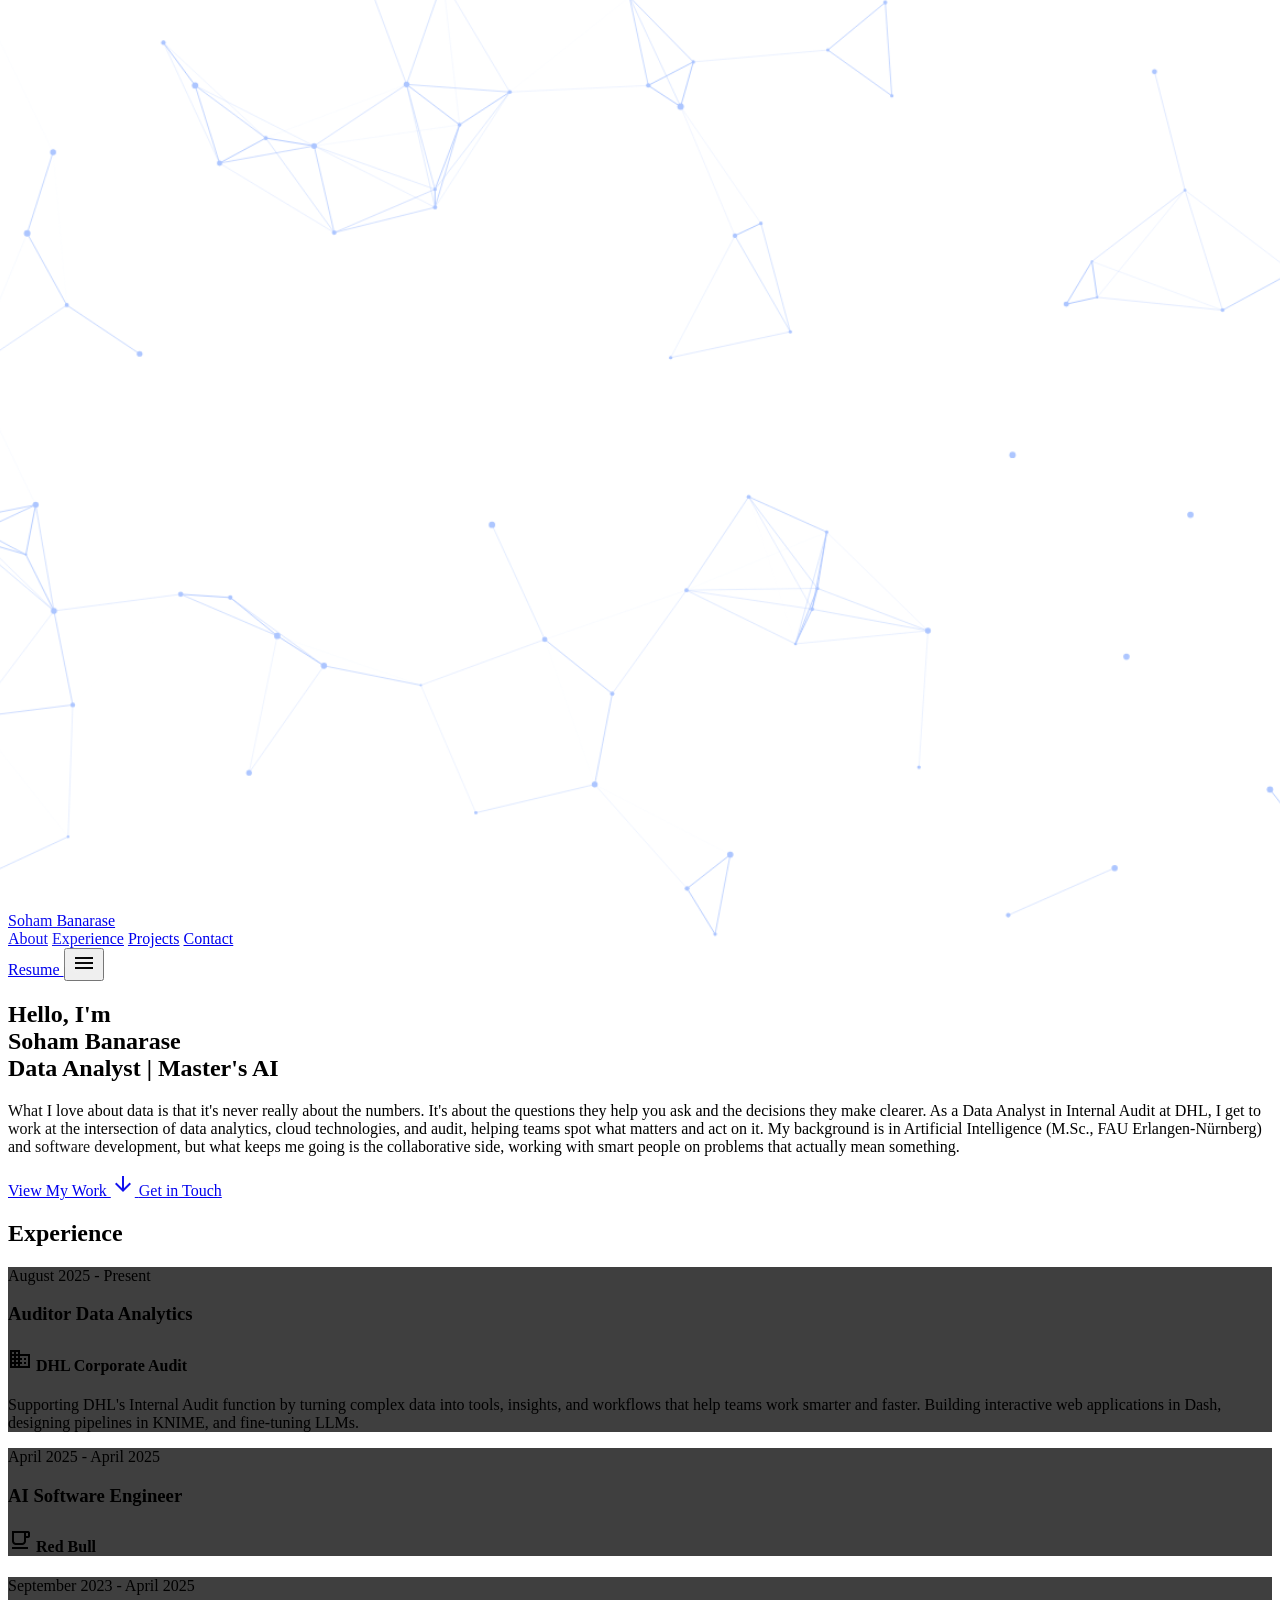
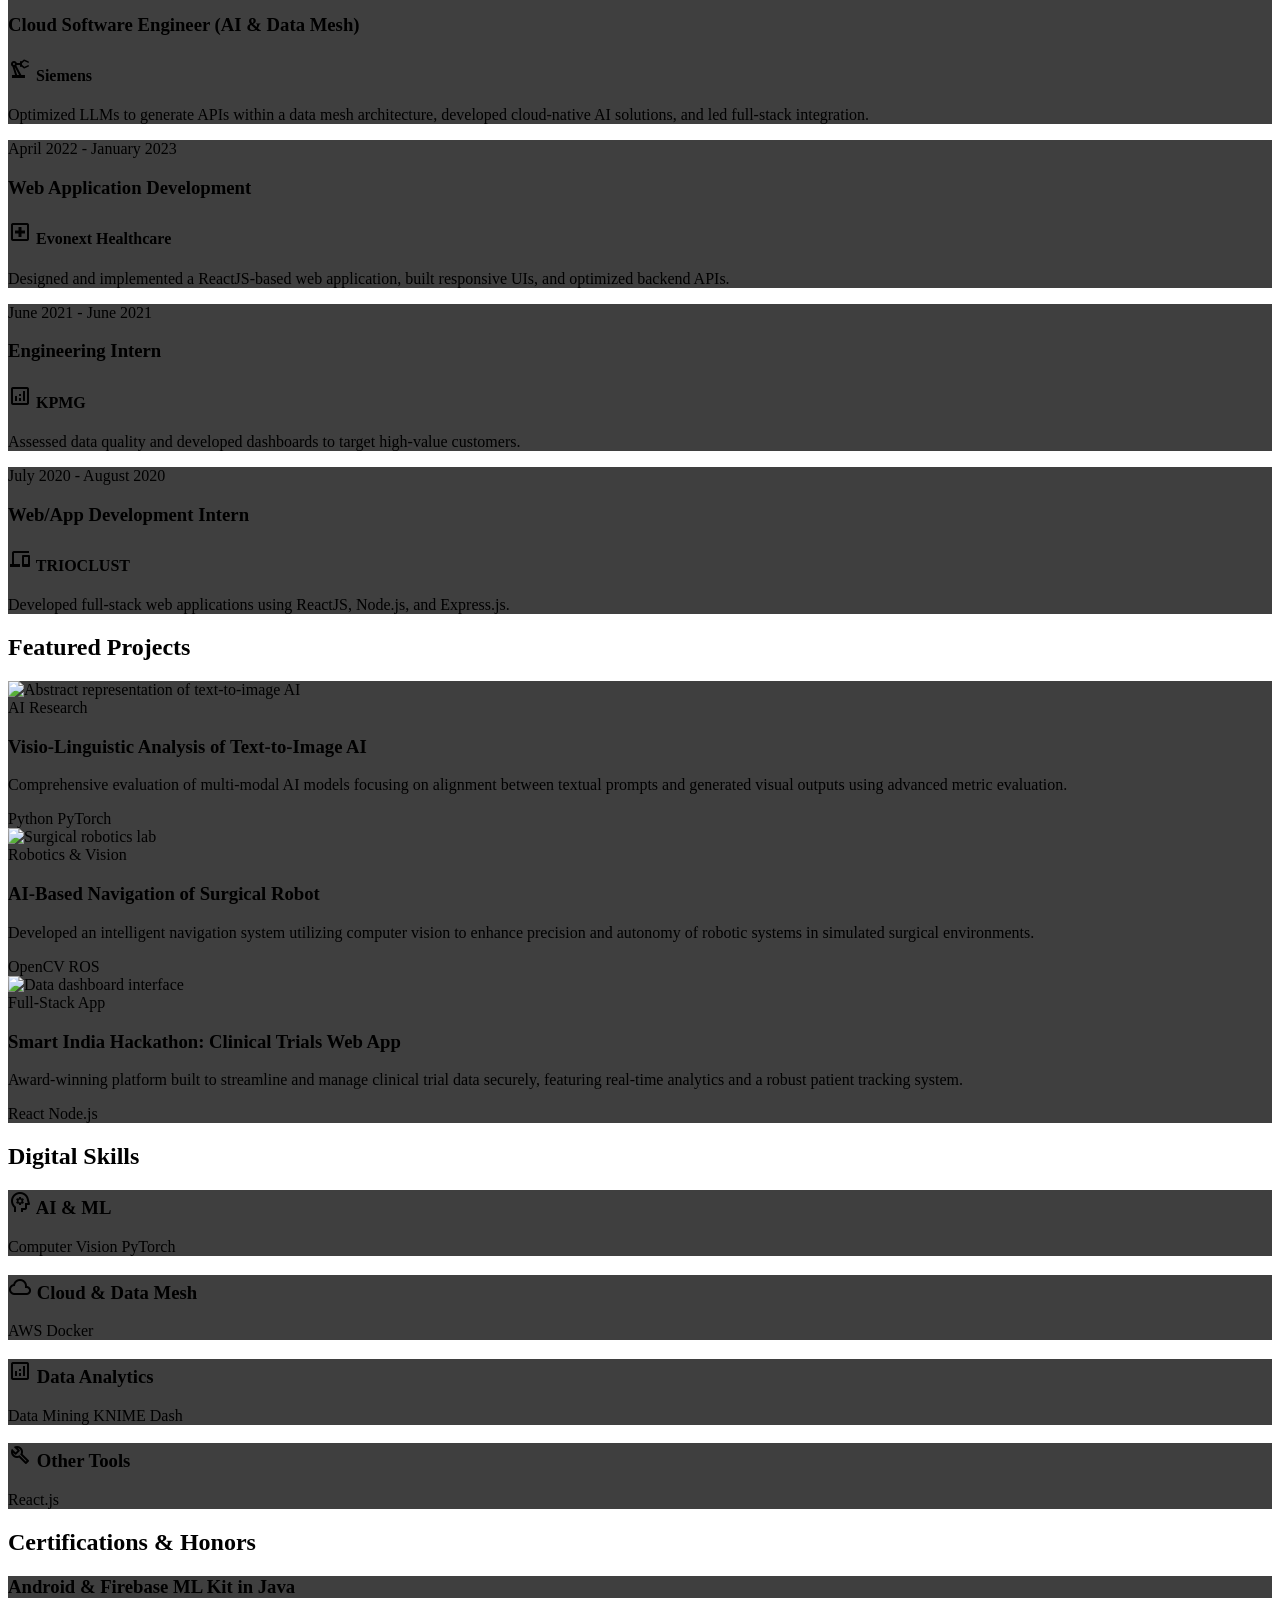
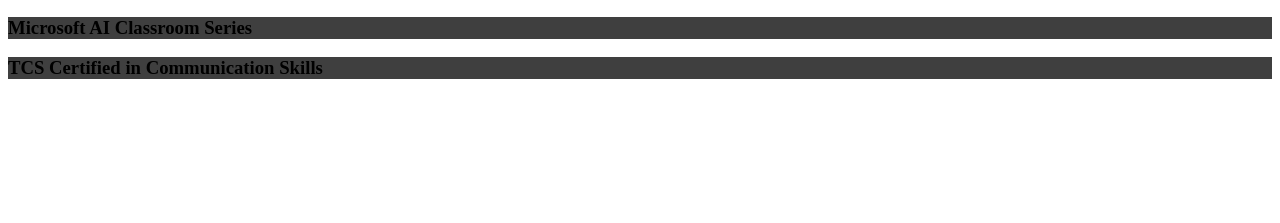
==== code.html @ 24ec2e50 "Add files via upload" ====
<!DOCTYPE html>

<html class="dark scroll-smooth" lang="en"><head>
<meta charset="utf-8"/>
<meta content="width=device-width, initial-scale=1.0" name="viewport"/>
<title>Soham Banarase | Data Analyst</title>
<script src="https://cdn.tailwindcss.com?plugins=forms,container-queries"></script>
<link href="https://fonts.googleapis.com/css2?family=Inter:wght@400;500;600;700&amp;display=swap" rel="stylesheet"/>
<link href="https://fonts.googleapis.com/css2?family=Material+Symbols+Outlined:wght,FILL@100..700,0..1&amp;display=swap" rel="stylesheet"/>
<script id="tailwind-config">
  tailwind.config = {
    darkMode: "class",
    theme: {
      extend: {
        "colors": {
                "secondary-container": "#46464b",
                "on-tertiary-container": "#282a2a",
                "surface-border": "#ffffff1a",
                "primary": "#adc6ff",
                "on-primary-container": "#00285c",
                "surface-container-highest": "#353534",
                "on-surface-variant": "#c1c6d7",
                "on-tertiary": "#2f3131",
                "surface-container-high": "#2a2a2a",
                "on-surface": "#e5e2e1",
                "primary-fixed-dim": "#adc6ff",
                "tertiary-fixed": "#e2e2e2",
                "on-tertiary-fixed": "#1a1c1c",
                "on-primary-fixed-variant": "#004493",
                "surface-container-lowest": "#0e0e0e",
                "error": "#ffb4ab",
                "background": "#131313",
                "on-error-container": "#ffdad6",
                "surface-dim": "#131313",
                "tertiary-fixed-dim": "#c6c6c7",
                "surface-bright": "#3a3939",
                "surface-container": "#201f1f",
                "secondary": "#c6c6cb",
                "secondary-fixed-dim": "#c6c6cb",
                "on-tertiary-fixed-variant": "#454747",
                "on-secondary-fixed-variant": "#46464b",
                "on-primary-fixed": "#001a41",
                "on-primary": "#002e69",
                "surface-tint": "#adc6ff",
                "on-background": "#e5e2e1",
                "primary-fixed": "#d8e2ff",
                "on-secondary": "#2f3034",
                "outline-variant": "#414755",
                "on-error": "#690005",
                "inverse-on-surface": "#313030",
                "surface-container-low": "#1c1b1b",
                "inverse-surface": "#e5e2e1",
                "outline": "#8b90a0",
                "tertiary-container": "#909191",
                "error-container": "#93000a",
                "secondary-fixed": "#e3e2e7",
                "on-secondary-container": "#b5b4ba",
                "surface-variant": "#353534",
                "primary-container": "#4b8eff",
                "background-pure": "#000000",
                "tertiary": "#c6c6c7",
                "inverse-primary": "#005bc1",
                "surface": "#131313",
                "electric-glow": "rgba(0, 122, 255, 0.15)",
                "on-secondary-fixed": "#1a1b1f"
        },
        "borderRadius": {
                "DEFAULT": "0.25rem",
                "lg": "0.5rem",
                "xl": "0.75rem",
                "full": "9999px"
        },
        "spacing": {
                "section-padding": "120px",
                "unit": "8px",
                "gutter": "24px",
                "margin-mobile": "20px",
                "container-max": "1200px"
        },
        "fontFamily": {
                "label-sm": [
                        "Inter"
                ],
                "headline-lg-mobile": [
                        "Inter"
                ],
                "headline-lg": [
                        "Inter"
                ],
                "label-md": [
                        "Inter"
                ],
                "headline-xl": [
                        "Inter"
                ],
                "headline-md": [
                        "Inter"
                ],
                "body-md": [
                        "Inter"
                ],
                "body-lg": [
                        "Inter"
                ]
        },
        "fontSize": {
                "label-sm": [
                        "12px",
                        {
                                "lineHeight": "1.2",
                                "fontWeight": "600"
                        }
                ],
                "headline-lg-mobile": [
                        "28px",
                        {
                                "lineHeight": "1.2",
                                "fontWeight": "600"
                        }
                ],
                "headline-lg": [
                        "32px",
                        {
                                "lineHeight": "1.2",
                                "letterSpacing": "-0.01em",
                                "fontWeight": "600"
                        }
                ],
                "label-md": [
                        "14px",
                        {
                                "lineHeight": "1.2",
                                "letterSpacing": "0.05em",
                                "fontWeight": "500"
                        }
                ],
                "headline-xl": [
                        "48px",
                        {
                                "lineHeight": "1.1",
                                "letterSpacing": "-0.02em",
                                "fontWeight": "700"
                        }
                ],
                "headline-md": [
                        "24px",
                        {
                                "lineHeight": "1.3",
                                "fontWeight": "600"
                        }
                ],
                "body-md": [
                        "16px",
                        {
                                "lineHeight": "1.6",
                                "fontWeight": "400"
                        }
                ],
                "body-lg": [
                        "18px",
                        {
                                "lineHeight": "1.6",
                                "fontWeight": "400"
                        }
                ]
        }
},
    },
  }
</script>
<style>
        body {
            background-color: theme('colors.background');
            color: theme('colors.on-surface');
            -webkit-font-smoothing: antialiased;
        }
        
        .glass-panel {
            background: rgba(15, 15, 15, 0.8);
            backdrop-filter: blur(12px);
            -webkit-backdrop-filter: blur(12px);
            border: 1px solid theme('colors.surface-border');
        }

        .glow-effect {
            transition: all 0.4s cubic-bezier(0.4, 0, 0.2, 1);
        }
        
        .glow-effect:hover {
            box-shadow: 0 0 30px theme('colors.electric-glow');
            border-color: rgba(255, 255, 255, 0.2);
            transform: translateY(-4px) scale(1.01);
        }
        
        /* Custom scrollbar for a sleek look */
        ::-webkit-scrollbar {
            width: 8px;
        }
        ::-webkit-scrollbar-track {
            background: theme('colors.background'); 
        }
        ::-webkit-scrollbar-thumb {
            background: theme('colors.surface-variant'); 
            border-radius: 4px;
        }
        ::-webkit-scrollbar-thumb:hover {
            background: theme('colors.outline'); 
        }

        /* Animation Classes */
        @media (prefers-reduced-motion: no-preference) {
            .reveal {
                opacity: 0;
                transform: translateY(30px);
                transition: opacity 0.8s cubic-bezier(0.4, 0, 0.2, 1), transform 0.8s cubic-bezier(0.4, 0, 0.2, 1);
            }

            .reveal.active {
                opacity: 1;
                transform: translateY(0);
            }
            
            .reveal-delay-1 { transition-delay: 0.1s; }
            .reveal-delay-2 { transition-delay: 0.2s; }
            .reveal-delay-3 { transition-delay: 0.3s; }
            .reveal-delay-4 { transition-delay: 0.4s; }

            .stagger-reveal span {
                display: inline-block;
                opacity: 0;
                transform: translateY(20px);
                animation: staggerUp 0.6s cubic-bezier(0.4, 0, 0.2, 1) forwards;
            }

            @keyframes staggerUp {
                to {
                    opacity: 1;
                    transform: translateY(0);
                }
            }

            @keyframes pulse {
                0% { transform: scale(1); box-shadow: 0 0 0 0 rgba(173,198,255,0.7); }
                70% { transform: scale(1.1); box-shadow: 0 0 0 10px rgba(173,198,255,0); }
                100% { transform: scale(1); box-shadow: 0 0 0 0 rgba(173,198,255,0); }
            }

            .timeline-point:hover {
                animation: pulse 1.5s infinite;
            }
            
            .shimmer-btn {
                position: relative;
                overflow: hidden;
            }
            
            .shimmer-btn::after {
                content: '';
                position: absolute;
                top: -50%;
                left: -50%;
                width: 200%;
                height: 200%;
                background: linear-gradient(to right, rgba(255,255,255,0) 0%, rgba(255,255,255,0.1) 50%, rgba(255,255,255,0) 100%);
                transform: rotate(30deg) translateY(-100%);
                transition: transform 0.6s cubic-bezier(0.4, 0, 0.2, 1);
            }
            
            .shimmer-btn:hover::after {
                transform: rotate(30deg) translateY(100%);
            }
            
            .skill-tag {
                transition: all 0.3s ease;
            }
            .skill-tag:hover {
                transform: translateY(-2px);
                background-color: theme('colors.primary');
                color: theme('colors.on-primary');
                border-color: theme('colors.primary');
            }
        }
    </style>
</head>
<body class="relative min-h-screen selection:bg-primary-container selection:text-on-primary-container overflow-x-hidden">
<!-- Ambient Background -->
<div class="fixed inset-0 pointer-events-none z-[-1] overflow-hidden" id="parallax-bg">
<div class="absolute inset-0 bg-background-pure"></div>
<canvas class="absolute inset-0 w-full h-full opacity-30 transition-transform duration-100 ease-out" id="network-canvas" style="transform: scale(1.1);"></canvas>
<!-- Subtle primary glow in top left -->
<div class="absolute top-0 left-0 w-[800px] h-[800px] bg-electric-glow rounded-full blur-[120px] opacity-30 transform -translate-x-1/2 -translate-y-1/2 transition-transform duration-100 ease-out" id="glow-bg"></div>
</div>
<!-- Navigation -->
<nav class="fixed top-0 w-full z-50 bg-background/80 backdrop-blur-xl border-b border-surface-border transition-all duration-300">
<div class="flex justify-between items-center px-8 py-4 max-w-container-max mx-auto">
<a class="font-headline-md text-headline-md font-bold text-on-surface tracking-tighter hover:text-primary transition-colors" href="#">
                Soham Banarase
            </a>
<div class="hidden md:flex gap-8 items-center">
<a class="text-primary font-bold border-b-2 border-primary pb-1 font-label-md text-label-md cursor-pointer transition-all active:scale-95" href="#about">About</a>
<a class="text-on-surface-variant font-label-md text-label-md hover:text-primary transition-colors duration-300 cursor-pointer active:scale-95" href="#experience">Experience</a>
<a class="text-on-surface-variant font-label-md text-label-md hover:text-primary transition-colors duration-300 cursor-pointer active:scale-95" href="#projects">Projects</a>
<a class="text-on-surface-variant font-label-md text-label-md hover:text-primary transition-colors duration-300 cursor-pointer active:scale-95" href="#contact">Contact</a>
</div>
<a class="hidden md:flex items-center justify-center px-6 py-2 bg-inverse-primary text-white font-label-md text-label-md rounded-full hover:bg-primary-container hover:text-on-primary-container transition-all duration-300 shimmer-btn hover:shadow-lg hover:shadow-primary/20 active:scale-95" href="#">
                Resume
            </a>
<!-- Mobile Menu Button -->
<button class="md:hidden text-on-surface p-2 hover:text-primary transition-colors">
<span class="material-symbols-outlined">menu</span>
</button>
</div>
</nav>
<!-- Main Content Canvas -->
<main class="pt-[100px]"> <!-- Padding to clear fixed nav -->
<!-- Hero Section -->
<section class="relative min-h-[921px] flex items-center justify-center py-section-padding px-gutter md:px-8 max-w-container-max mx-auto reveal" id="about">
<div class="flex flex-col items-center text-center z-10 max-w-3xl">
<h1 class="font-headline-xl text-headline-xl md:text-[72px] md:leading-[1.1] mb-6 text-on-surface tracking-tighter stagger-reveal" id="hero-headline">
<!-- Filled by JS -->
</h1>
<p class="font-body-lg text-body-lg text-on-surface-variant mb-10 max-w-2xl reveal reveal-delay-2">
                    What I love about data is that it's never really about the numbers. It's about the questions they help you ask and the decisions they make clearer. As a Data Analyst in Internal Audit at DHL, I get to work at the intersection of data analytics, cloud technologies, and audit, helping teams spot what matters and act on it. My background is in Artificial Intelligence (M.Sc., FAU Erlangen-Nürnberg) and software development, but what keeps me going is the collaborative side, working with smart people on problems that actually mean something.
                </p>
<div class="flex flex-col sm:flex-row gap-4 w-full sm:w-auto reveal reveal-delay-3">
<a class="px-8 py-4 bg-inverse-primary text-white font-label-md text-label-md rounded-full hover:bg-primary-container hover:text-on-primary-container transition-all duration-300 text-center flex items-center justify-center gap-2 shimmer-btn hover:shadow-lg hover:shadow-primary/20 active:scale-95 group" href="#projects">
                        View My Work
                        <span class="material-symbols-outlined text-[18px] group-hover:translate-y-1 transition-transform duration-300">arrow_downward</span>
</a>
<a class="px-8 py-4 bg-transparent border border-surface-border text-on-surface font-label-md text-label-md rounded-full hover:bg-surface-container-high hover:border-surface-variant transition-all duration-300 text-center active:scale-95" href="#contact">
                        Get in Touch
                    </a>
</div>
</div>
</section>
<!-- Experience Section -->
<section class="py-section-padding px-gutter md:px-8 max-w-container-max mx-auto" id="experience">
<div class="mb-16 reveal">
<h2 class="font-headline-lg text-headline-lg md:font-headline-lg-mobile md:text-headline-lg-mobile text-on-surface mb-4">Experience</h2>
<div class="w-12 h-1 bg-primary rounded-full transition-all duration-500 hover:w-24"></div>
</div>
<div class="relative pl-8 md:pl-0">
<!-- Timeline Line -->
<div class="absolute left-0 md:left-1/2 top-0 bottom-0 w-px bg-surface-border transform md:-translate-x-1/2"></div>
<!-- Experience Item 1 -->
<div class="relative mb-16 md:w-1/2 md:pr-12 ml-auto md:ml-0 group reveal">
<div class="absolute left-[-32px] md:right-[-6px] md:left-auto top-1.5 w-3 h-3 bg-primary rounded-full shadow-[0_0_10px_rgba(173,198,255,0.5)] z-10 timeline-point transition-all duration-300"></div>
<div class="glass-panel p-8 rounded-xl transition-all duration-300 hover:border-primary/50 relative hover:-translate-y-1 hover:shadow-xl hover:shadow-black/50">
<span class="inline-block font-label-sm text-label-sm text-primary mb-2">August 2025 - Present</span>
<h3 class="font-headline-md text-headline-md text-on-surface mb-1 group-hover:text-primary transition-colors">Auditor Data Analytics</h3>
<h4 class="font-body-md text-body-md text-on-surface-variant mb-4 flex items-center gap-2">
<span class="material-symbols-outlined text-[16px]">business</span> DHL Corporate Audit
                        </h4>
<p class="font-body-md text-body-md text-on-surface-variant">
                            Supporting DHL's Internal Audit function by turning complex data into tools, insights, and workflows that help teams work smarter and faster. Building interactive web applications in Dash, designing pipelines in KNIME, and fine-tuning LLMs.
                        </p>
</div>
</div>
<!-- Experience Item 2 -->
<div class="relative mb-16 md:w-1/2 md:pl-12 ml-auto md:ml-auto group reveal">
<div class="absolute left-[-32px] md:left-[-6px] top-1.5 w-3 h-3 bg-surface-variant rounded-full border border-surface-border z-10 group-hover:bg-primary transition-all duration-300 timeline-point"></div>
<div class="glass-panel p-8 rounded-xl transition-all duration-300 hover:border-primary/50 hover:-translate-y-1 hover:shadow-xl hover:shadow-black/50">
<span class="inline-block font-label-sm text-label-sm text-on-surface-variant mb-2 group-hover:text-primary transition-colors">April 2025 - April 2025</span>
<h3 class="font-headline-md text-headline-md text-on-surface mb-1 group-hover:text-primary transition-colors">AI Software Engineer</h3>
<h4 class="font-body-md text-body-md text-on-surface-variant mb-4 flex items-center gap-2">
<span class="material-symbols-outlined text-[16px]">local_cafe</span> Red Bull
                        </h4>
<p class="font-body-md text-body-md text-on-surface-variant">
</p>
</div>
</div>
<!-- Experience Item 3 -->
<div class="relative mb-16 md:w-1/2 md:pr-12 ml-auto md:ml-0 group reveal">
<div class="absolute left-[-32px] md:right-[-6px] md:left-auto top-1.5 w-3 h-3 bg-surface-variant rounded-full border border-surface-border z-10 group-hover:bg-primary transition-all duration-300 timeline-point"></div>
<div class="glass-panel p-8 rounded-xl transition-all duration-300 hover:border-primary/50 hover:-translate-y-1 hover:shadow-xl hover:shadow-black/50">
<span class="inline-block font-label-sm text-label-sm text-on-surface-variant mb-2 group-hover:text-primary transition-colors">September 2023 - April 2025</span>
<h3 class="font-headline-md text-headline-md text-on-surface mb-1 group-hover:text-primary transition-colors">Cloud Software Engineer (AI &amp; Data Mesh)</h3>
<h4 class="font-body-md text-body-md text-on-surface-variant mb-4 flex items-center gap-2">
<span class="material-symbols-outlined text-[16px]">precision_manufacturing</span> Siemens
                        </h4>
<p class="font-body-md text-body-md text-on-surface-variant">
                            Optimized LLMs to generate APIs within a data mesh architecture, developed cloud-native AI solutions, and led full-stack integration.
                        </p>
</div>
</div>
<!-- Experience Item 4 -->
<div class="relative mb-16 md:w-1/2 md:pl-12 ml-auto md:ml-auto group reveal">
<div class="absolute left-[-32px] md:left-[-6px] top-1.5 w-3 h-3 bg-surface-variant rounded-full border border-surface-border z-10 group-hover:bg-primary transition-all duration-300 timeline-point"></div>
<div class="glass-panel p-8 rounded-xl transition-all duration-300 hover:border-primary/50 hover:-translate-y-1 hover:shadow-xl hover:shadow-black/50">
<span class="inline-block font-label-sm text-label-sm text-on-surface-variant mb-2 group-hover:text-primary transition-colors">April 2022 - January 2023</span>
<h3 class="font-headline-md text-headline-md text-on-surface mb-1 group-hover:text-primary transition-colors">Web Application Development</h3>
<h4 class="font-body-md text-body-md text-on-surface-variant mb-4 flex items-center gap-2">
<span class="material-symbols-outlined text-[16px]">local_hospital</span> Evonext Healthcare
                        </h4>
<p class="font-body-md text-body-md text-on-surface-variant">
                            Designed and implemented a ReactJS-based web application, built responsive UIs, and optimized backend APIs.
                        </p>
</div>
</div>
<!-- Experience Item 5 -->
<div class="relative mb-16 md:w-1/2 md:pr-12 ml-auto md:ml-0 group reveal">
<div class="absolute left-[-32px] md:right-[-6px] md:left-auto top-1.5 w-3 h-3 bg-surface-variant rounded-full border border-surface-border z-10 group-hover:bg-primary transition-all duration-300 timeline-point"></div>
<div class="glass-panel p-8 rounded-xl transition-all duration-300 hover:border-primary/50 hover:-translate-y-1 hover:shadow-xl hover:shadow-black/50">
<span class="inline-block font-label-sm text-label-sm text-on-surface-variant mb-2 group-hover:text-primary transition-colors">June 2021 - June 2021</span>
<h3 class="font-headline-md text-headline-md text-on-surface mb-1 group-hover:text-primary transition-colors">Engineering Intern</h3>
<h4 class="font-body-md text-body-md text-on-surface-variant mb-4 flex items-center gap-2">
<span class="material-symbols-outlined text-[16px]">analytics</span> KPMG
                        </h4>
<p class="font-body-md text-body-md text-on-surface-variant">
                            Assessed data quality and developed dashboards to target high-value customers.
                        </p>
</div>
</div>
<!-- Experience Item 6 -->
<div class="relative mb-16 md:w-1/2 md:pl-12 ml-auto md:ml-auto group reveal">
<div class="absolute left-[-32px] md:left-[-6px] top-1.5 w-3 h-3 bg-surface-variant rounded-full border border-surface-border z-10 group-hover:bg-primary transition-all duration-300 timeline-point"></div>
<div class="glass-panel p-8 rounded-xl transition-all duration-300 hover:border-primary/50 hover:-translate-y-1 hover:shadow-xl hover:shadow-black/50">
<span class="inline-block font-label-sm text-label-sm text-on-surface-variant mb-2 group-hover:text-primary transition-colors">July 2020 - August 2020</span>
<h3 class="font-headline-md text-headline-md text-on-surface mb-1 group-hover:text-primary transition-colors">Web/App Development Intern</h3>
<h4 class="font-body-md text-body-md text-on-surface-variant mb-4 flex items-center gap-2">
<span class="material-symbols-outlined text-[16px]">devices</span> TRIOCLUST
                        </h4>
<p class="font-body-md text-body-md text-on-surface-variant">
                            Developed full-stack web applications using ReactJS, Node.js, and Express.js.
                        </p>
</div>
</div>
</div>
</section>
<!-- Projects Section -->
<section class="py-section-padding px-gutter md:px-8 max-w-container-max mx-auto" id="projects">
<div class="mb-16 reveal">
<h2 class="font-headline-lg text-headline-lg md:font-headline-lg-mobile md:text-headline-lg-mobile text-on-surface mb-4">Featured Projects</h2>
<div class="w-12 h-1 bg-primary rounded-full transition-all duration-500 hover:w-24"></div>
</div>
<div class="grid grid-cols-1 md:grid-cols-2 lg:grid-cols-3 gap-6">
<!-- Project 1 -->
<div class="glass-panel rounded-xl overflow-hidden flex flex-col group glow-effect transition-all duration-400 cursor-pointer reveal reveal-delay-1">
<div class="h-48 w-full bg-surface-container-high relative overflow-hidden">
<div class="absolute inset-0 bg-gradient-to-t from-[#0F0F0F] to-transparent z-10 opacity-80 group-hover:opacity-60 transition-opacity duration-300"></div>
<img alt="Abstract representation of text-to-image AI" class="w-full h-full object-cover transform group-hover:scale-110 transition-transform duration-700 ease-out" data-alt="A highly detailed conceptual image representing vision and language artificial intelligence. A glowing, complex neural network overlaying an abstract digital canvas with streams of text transforming into vivid, surreal geometric structures. The aesthetic is deep dark mode with striking electric blue and cyan accents, conveying advanced computation and precise digital artistry." src="https://lh3.googleusercontent.com/aida-public/[base64]"/>
</div>
<div class="p-6 flex-grow flex flex-col relative z-20">
<div class="flex items-center gap-2 mb-3">
<div class="w-2 h-2 rounded-full bg-primary group-hover:animate-pulse"></div>
<span class="font-label-sm text-label-sm text-primary uppercase tracking-wider">AI Research</span>
</div>
<h3 class="font-headline-md text-headline-md text-on-surface mb-3 line-clamp-2 group-hover:text-primary transition-colors duration-300">Visio-Linguistic Analysis of Text-to-Image AI</h3>
<p class="font-body-md text-body-md text-on-surface-variant mb-6 flex-grow line-clamp-3">
                            Comprehensive evaluation of multi-modal AI models focusing on alignment between textual prompts and generated visual outputs using advanced metric evaluation.
                        </p>
<div class="flex flex-wrap gap-2 mt-auto">
<span class="px-3 py-1 bg-surface-container rounded-full font-label-sm text-label-sm text-on-surface-variant border border-surface-border skill-tag">Python</span>
<span class="px-3 py-1 bg-surface-container rounded-full font-label-sm text-label-sm text-on-surface-variant border border-surface-border skill-tag">PyTorch</span>
</div>
</div>
</div>
<!-- Project 2 -->
<div class="glass-panel rounded-xl overflow-hidden flex flex-col group glow-effect transition-all duration-400 cursor-pointer reveal reveal-delay-2">
<div class="h-48 w-full bg-surface-container-high relative overflow-hidden">
<div class="absolute inset-0 bg-gradient-to-t from-[#0F0F0F] to-transparent z-10 opacity-80 group-hover:opacity-60 transition-opacity duration-300"></div>
<img alt="Surgical robotics lab" class="w-full h-full object-cover transform group-hover:scale-110 transition-transform duration-700 ease-out" data-alt="A sleek, modern surgical robotic arm in a dimly lit, high-tech laboratory environment. The metallic surfaces of the robot reflect subtle blue and white LED lights, emphasizing precision and medical technology. The scene is rendered in a premium dark mode aesthetic, with deep blacks and stark contrasts, highlighting the intersection of healthcare and advanced machine learning." src="https://lh3.googleusercontent.com/aida-public/[base64]"/>
</div>
<div class="p-6 flex-grow flex flex-col relative z-20">
<div class="flex items-center gap-2 mb-3">
<div class="w-2 h-2 rounded-full bg-primary group-hover:animate-pulse"></div>
<span class="font-label-sm text-label-sm text-primary uppercase tracking-wider">Robotics &amp; Vision</span>
</div>
<h3 class="font-headline-md text-headline-md text-on-surface mb-3 line-clamp-2 group-hover:text-primary transition-colors duration-300">AI-Based Navigation of Surgical Robot</h3>
<p class="font-body-md text-body-md text-on-surface-variant mb-6 flex-grow line-clamp-3">
                            Developed an intelligent navigation system utilizing computer vision to enhance precision and autonomy of robotic systems in simulated surgical environments.
                        </p>
<div class="flex flex-wrap gap-2 mt-auto">
<span class="px-3 py-1 bg-surface-container rounded-full font-label-sm text-label-sm text-on-surface-variant border border-surface-border skill-tag">OpenCV</span>
<span class="px-3 py-1 bg-surface-container rounded-full font-label-sm text-label-sm text-on-surface-variant border border-surface-border skill-tag">ROS</span>
</div>
</div>
</div>
<!-- Project 3 -->
<div class="glass-panel rounded-xl overflow-hidden flex flex-col group glow-effect transition-all duration-400 cursor-pointer reveal reveal-delay-3">
<div class="h-48 w-full bg-surface-container-high relative overflow-hidden">
<div class="absolute inset-0 bg-gradient-to-t from-[#0F0F0F] to-transparent z-10 opacity-80 group-hover:opacity-60 transition-opacity duration-300"></div>
<img alt="Data dashboard interface" class="w-full h-full object-cover transform group-hover:scale-110 transition-transform duration-700 ease-out" data-alt="A modern, dark-themed digital dashboard displaying complex clinical trial data. Glowing charts, graphs, and metric indicators populate a sleek glassmorphic interface set against a deep charcoal background. The data visualizations are accented with sharp electric blues and crisp whites, representing a clean, professional, and data-dense clinical application." src="https://lh3.googleusercontent.com/aida-public/[base64]"/>
</div>
<div class="p-6 flex-grow flex flex-col relative z-20">
<div class="flex items-center gap-2 mb-3">
<div class="w-2 h-2 rounded-full bg-primary group-hover:animate-pulse"></div>
<span class="font-label-sm text-label-sm text-primary uppercase tracking-wider">Full-Stack App</span>
</div>
<h3 class="font-headline-md text-headline-md text-on-surface mb-3 line-clamp-2 group-hover:text-primary transition-colors duration-300">Smart India Hackathon: Clinical Trials Web App</h3>
<p class="font-body-md text-body-md text-on-surface-variant mb-6 flex-grow line-clamp-3">
                            Award-winning platform built to streamline and manage clinical trial data securely, featuring real-time analytics and a robust patient tracking system.
                        </p>
<div class="flex flex-wrap gap-2 mt-auto">
<span class="px-3 py-1 bg-surface-container rounded-full font-label-sm text-label-sm text-on-surface-variant border border-surface-border skill-tag">React</span>
<span class="px-3 py-1 bg-surface-container rounded-full font-label-sm text-label-sm text-on-surface-variant border border-surface-border skill-tag">Node.js</span>
</div>
</div>
</div>
</div>
</section>
<!-- Skills Section -->
<section class="py-section-padding px-gutter md:px-8 max-w-container-max mx-auto">
<div class="mb-16 reveal">
<h2 class="font-headline-lg text-headline-lg md:font-headline-lg-mobile md:text-headline-lg-mobile text-on-surface mb-4">Digital Skills</h2>
<div class="w-12 h-1 bg-primary rounded-full transition-all duration-500 hover:w-24"></div>
</div>
<div class="grid grid-cols-1 md:grid-cols-2 lg:grid-cols-4 gap-8">
<!-- AI/ML -->
<div class="glass-panel p-8 rounded-xl reveal reveal-delay-1 hover:-translate-y-2 transition-transform duration-300 group">
<h3 class="font-headline-md text-headline-md text-on-surface mb-6 flex items-center gap-3 group-hover:text-primary transition-colors">
<span class="material-symbols-outlined text-primary transition-transform duration-300 group-hover:rotate-12 group-hover:scale-110">psychology</span>
                        AI &amp; ML
                    </h3>
<div class="flex flex-wrap gap-3">
<span class="px-4 py-2 bg-surface-container-high rounded-full font-label-md text-label-md text-on-surface border border-surface-border skill-tag">Computer Vision</span>
<span class="px-4 py-2 bg-surface-container-high rounded-full font-label-md text-label-md text-on-surface border border-surface-border skill-tag">PyTorch</span>
</div>
</div>
<!-- Cloud & Data Mesh -->
<div class="glass-panel p-8 rounded-xl reveal reveal-delay-2 hover:-translate-y-2 transition-transform duration-300 group">
<h3 class="font-headline-md text-headline-md text-on-surface mb-6 flex items-center gap-3 group-hover:text-primary transition-colors">
<span class="material-symbols-outlined text-primary transition-transform duration-300 group-hover:-translate-y-1 group-hover:scale-110">cloud</span>
                        Cloud &amp; Data Mesh
                    </h3>
<div class="flex flex-wrap gap-3">
<span class="px-4 py-2 bg-surface-container-high rounded-full font-label-md text-label-md text-on-surface border border-surface-border skill-tag">AWS</span>
<span class="px-4 py-2 bg-surface-container-high rounded-full font-label-md text-label-md text-on-surface border border-surface-border skill-tag">Docker</span>
</div>
</div>
<!-- Data Analytics -->
<div class="glass-panel p-8 rounded-xl reveal reveal-delay-3 hover:-translate-y-2 transition-transform duration-300 group">
<h3 class="font-headline-md text-headline-md text-on-surface mb-6 flex items-center gap-3 group-hover:text-primary transition-colors">
<span class="material-symbols-outlined text-primary transition-transform duration-300 group-hover:scale-110">analytics</span>
                        Data Analytics
                    </h3>
<div class="flex flex-wrap gap-3">
<span class="px-4 py-2 bg-surface-container-high rounded-full font-label-md text-label-md text-on-surface border border-surface-border skill-tag">Data Mining</span>
<span class="px-4 py-2 bg-surface-container-high rounded-full font-label-md text-label-md text-on-surface border border-surface-border skill-tag">KNIME</span>
<span class="px-4 py-2 bg-surface-container-high rounded-full font-label-md text-label-md text-on-surface border border-surface-border skill-tag">Dash</span>
</div>
</div>
<!-- Other Tools -->
<div class="glass-panel p-8 rounded-xl reveal reveal-delay-4 hover:-translate-y-2 transition-transform duration-300 group">
<h3 class="font-headline-md text-headline-md text-on-surface mb-6 flex items-center gap-3 group-hover:text-primary transition-colors">
<span class="material-symbols-outlined text-primary transition-transform duration-300 group-hover:rotate-45 group-hover:scale-110">build</span>
                        Other Tools
                    </h3>
<div class="flex flex-wrap gap-3">
<span class="px-4 py-2 bg-surface-container-high rounded-full font-label-md text-label-md text-on-surface border border-surface-border skill-tag">React.js</span>
</div>
</div>
</div>
</section>
<!-- Certifications & Honors -->
<section class="py-section-padding px-gutter md:px-8 max-w-container-max mx-auto">
<div class="mb-16 reveal">
<h2 class="font-headline-lg text-headline-lg md:font-headline-lg-mobile md:text-headline-lg-mobile text-on-surface mb-4">Certifications &amp; Honors</h2>
<div class="w-12 h-1 bg-primary rounded-full transition-all duration-500 hover:w-24"></div>
</div>
<div class="grid grid-cols-1 md:grid-cols-2 gap-8">
<div class="glass-panel p-8 rounded-xl reveal reveal-delay-1 hover:border-primary/50 transition-colors duration-300 cursor-default">
<h3 class="font-headline-md text-headline-md text-on-surface mb-2">Android &amp; Firebase ML Kit in Java</h3>
</div>
<div class="glass-panel p-8 rounded-xl reveal reveal-delay-2 hover:border-primary/50 transition-colors duration-300 cursor-default">
<h3 class="font-headline-md text-headline-md text-on-surface mb-2">Microsoft AI Classroom Series</h3>
</div>
<div class="glass-panel p-8 rounded-xl reveal reveal-delay-3 hover:border-primary/50 transition-colors duration-300 cursor-default">
<h3 class="font-headline-md text-headline-md text-on-surface mb-2">TCS Certified in Communication Skills</h3>
</div>
<div class="glass-panel p-8 rounded-xl reveal reveal-delay-4 hover:border-primary/50 transition-colors duration-300 cursor-default">
<h3 class="font-headline-md text-headline-md text-on-surface mb-2">Smart India Hackathon Finalist</h3>
</div>
</div>
</section>
</main>
<!-- Footer -->
<footer class="w-full border-t border-surface-border bg-background mt-section-padding" id="contact">
<div class="flex flex-col md:flex-row justify-between items-center py-gutter px-margin-mobile max-w-container-max mx-auto gap-6 reveal">
<div class="font-headline-sm text-headline-sm font-bold text-on-surface text-center md:text-left">
<span class="block text-primary mb-1">Let's Connect</span>
<a class="font-body-md text-body-md text-on-surface-variant hover:text-primary transition-colors duration-300" href="mailto:sohambanarase1999@gmail.com">sohambanarase1999@gmail.com</a>
</div>
<div class="flex gap-6">
<a class="text-on-secondary-container hover:text-primary transition-all hover:-translate-y-1 duration-300 font-label-md text-label-md flex items-center gap-1" href="https://linkedin.com/in/sohambanarase">
                    LinkedIn
                </a>
<a class="text-on-secondary-container hover:text-primary transition-all hover:-translate-y-1 duration-300 font-label-md text-label-md flex items-center gap-1" href="https://github.com/sohambanarase">
                    GitHub
                </a>
</div>
<div class="font-body-md text-body-md text-on-secondary-container text-center md:text-right">
                © 2024 Soham Banarase. Built for Digital Precision.
            </div>
</div>
</footer>
<script>
    // Prefers Reduced Motion Check
    const prefersReducedMotion = window.matchMedia('(prefers-reduced-motion: reduce)').matches;

    // Staggered Text Reveal for Hero
    const heroText = `Hello, I'm <br><span class="text-transparent bg-clip-text bg-gradient-to-r from-primary to-inverse-primary">Soham Banarase</span><br><span class="text-3xl md:text-5xl text-on-surface-variant font-normal">Data Analyst | Master's AI</span>`;
    const headlineElement = document.getElementById('hero-headline');
    
    if (!prefersReducedMotion) {
        // Simple word-based stagger for the main greeting to keep it clean
        headlineElement.innerHTML = `
            <span>Hello,</span> <span>I'm</span> <br>
            <span class="text-transparent bg-clip-text bg-gradient-to-r from-primary to-inverse-primary" style="animation-delay: 0.2s">Soham</span> 
            <span class="text-transparent bg-clip-text bg-gradient-to-r from-primary to-inverse-primary" style="animation-delay: 0.3s">Banarase</span><br>
            <span class="text-3xl md:text-5xl text-on-surface-variant font-normal" style="animation-delay: 0.4s">Data Analyst | Master's AI</span>
        `;
    } else {
        headlineElement.innerHTML = heroText;
    }

    // Intersection Observer for scroll animations
    if (!prefersReducedMotion) {
        const observerOptions = {
            root: null,
            rootMargin: '0px 0px -100px 0px',
            threshold: 0.1
        };

        const observer = new IntersectionObserver((entries, observer) => {
            entries.forEach(entry => {
                if (entry.isIntersecting) {
                    entry.target.classList.add('active');
                    observer.unobserve(entry.target);
                }
            });
        }, observerOptions);

        document.querySelectorAll('.reveal').forEach((element) => {
            observer.observe(element);
        });
    } else {
        // If reduced motion is preferred, immediately show all elements
        document.querySelectorAll('.reveal').forEach((element) => {
            element.style.opacity = '1';
            element.style.transform = 'none';
        });
    }

    // Parallax Background Effect
    if (!prefersReducedMotion) {
        const canvasEl = document.getElementById('network-canvas');
        const glowEl = document.getElementById('glow-bg');
        
        document.addEventListener('mousemove', (e) => {
            const mouseX = e.clientX / window.innerWidth - 0.5;
            const mouseY = e.clientY / window.innerHeight - 0.5;
            
            requestAnimationFrame(() => {
                // Subtle movement (scale keeps it from showing edges)
                canvasEl.style.transform = `scale(1.1) translate(${mouseX * -20}px, ${mouseY * -20}px)`;
                glowEl.style.transform = `translate(calc(-50% + ${mouseX * -40}px), calc(-50% + ${mouseY * -40}px))`;
            });
        });
    }

    // Network Canvas Animation
    const canvas = document.getElementById('network-canvas');
    const ctx = canvas.getContext('2d');
    
    let particlesArray;

    canvas.width = window.innerWidth;
    canvas.height = window.innerHeight;

    class Particle {
        constructor(x, y, directionX, directionY, size, color) {
            this.x = x;
            this.y = y;
            this.directionX = directionX;
            this.directionY = directionY;
            this.size = size;
            this.color = color;
        }
        draw() {
            ctx.beginPath();
            ctx.arc(this.x, this.y, this.size, 0, Math.PI * 2, false);
            ctx.fillStyle = '#adc6ff';
            ctx.fill();
        }
        update() {
            if (this.x > canvas.width || this.x < 0) {
                this.directionX = -this.directionX;
            }
            if (this.y > canvas.height || this.y < 0) {
                this.directionY = -this.directionY;
            }
            this.x += this.directionX;
            this.y += this.directionY;
            this.draw();
        }
    }

    function init() {
        particlesArray = [];
        let numberOfParticles = (canvas.height * canvas.width) / 15000;
        for (let i = 0; i < numberOfParticles; i++) {
            let size = (Math.random() * 2) + 1;
            let x = (Math.random() * ((innerWidth - size * 2) - (size * 2)) + size * 2);
            let y = (Math.random() * ((innerHeight - size * 2) - (size * 2)) + size * 2);
            let directionX = (Math.random() * 0.5) - 0.25;
            let directionY = (Math.random() * 0.5) - 0.25;
            let color = '#adc6ff';
            particlesArray.push(new Particle(x, y, directionX, directionY, size, color));
        }
    }

    function connect() {
        let opacityValue = 1;
        for (let a = 0; a < particlesArray.length; a++) {
            for (let b = a; b < particlesArray.length; b++) {
                let distance = ((particlesArray[a].x - particlesArray[b].x) * (particlesArray[a].x - particlesArray[b].x)) + 
                               ((particlesArray[a].y - particlesArray[b].y) * (particlesArray[a].y - particlesArray[b].y));
                if (distance < (canvas.width / 7) * (canvas.height / 7)) {
                    opacityValue = 1 - (distance / 20000);
                    ctx.strokeStyle = 'rgba(173,198,255,' + opacityValue + ')';
                    ctx.lineWidth = 1;
                    ctx.beginPath();
                    ctx.moveTo(particlesArray[a].x, particlesArray[a].y);
                    ctx.lineTo(particlesArray[b].x, particlesArray[b].y);
                    ctx.stroke();
                }
            }
        }
    }

    function animate() {
        if(!prefersReducedMotion) {
            requestAnimationFrame(animate);
            ctx.clearRect(0, 0, innerWidth, innerHeight);
            for (let i = 0; i < particlesArray.length; i++) {
                particlesArray[i].update();
            }
            connect();
        } else {
            // Static rendering for reduced motion
            ctx.clearRect(0, 0, innerWidth, innerHeight);
            for (let i = 0; i < particlesArray.length; i++) {
                particlesArray[i].draw();
            }
            connect();
        }
    }

    window.addEventListener('resize', function() {
        canvas.width = innerWidth;
        canvas.height = innerHeight;
        init();
        if(prefersReducedMotion) {
            animate(); // Redraw once on resize
        }
    });

    init();
    animate();
</script>
</body></html>
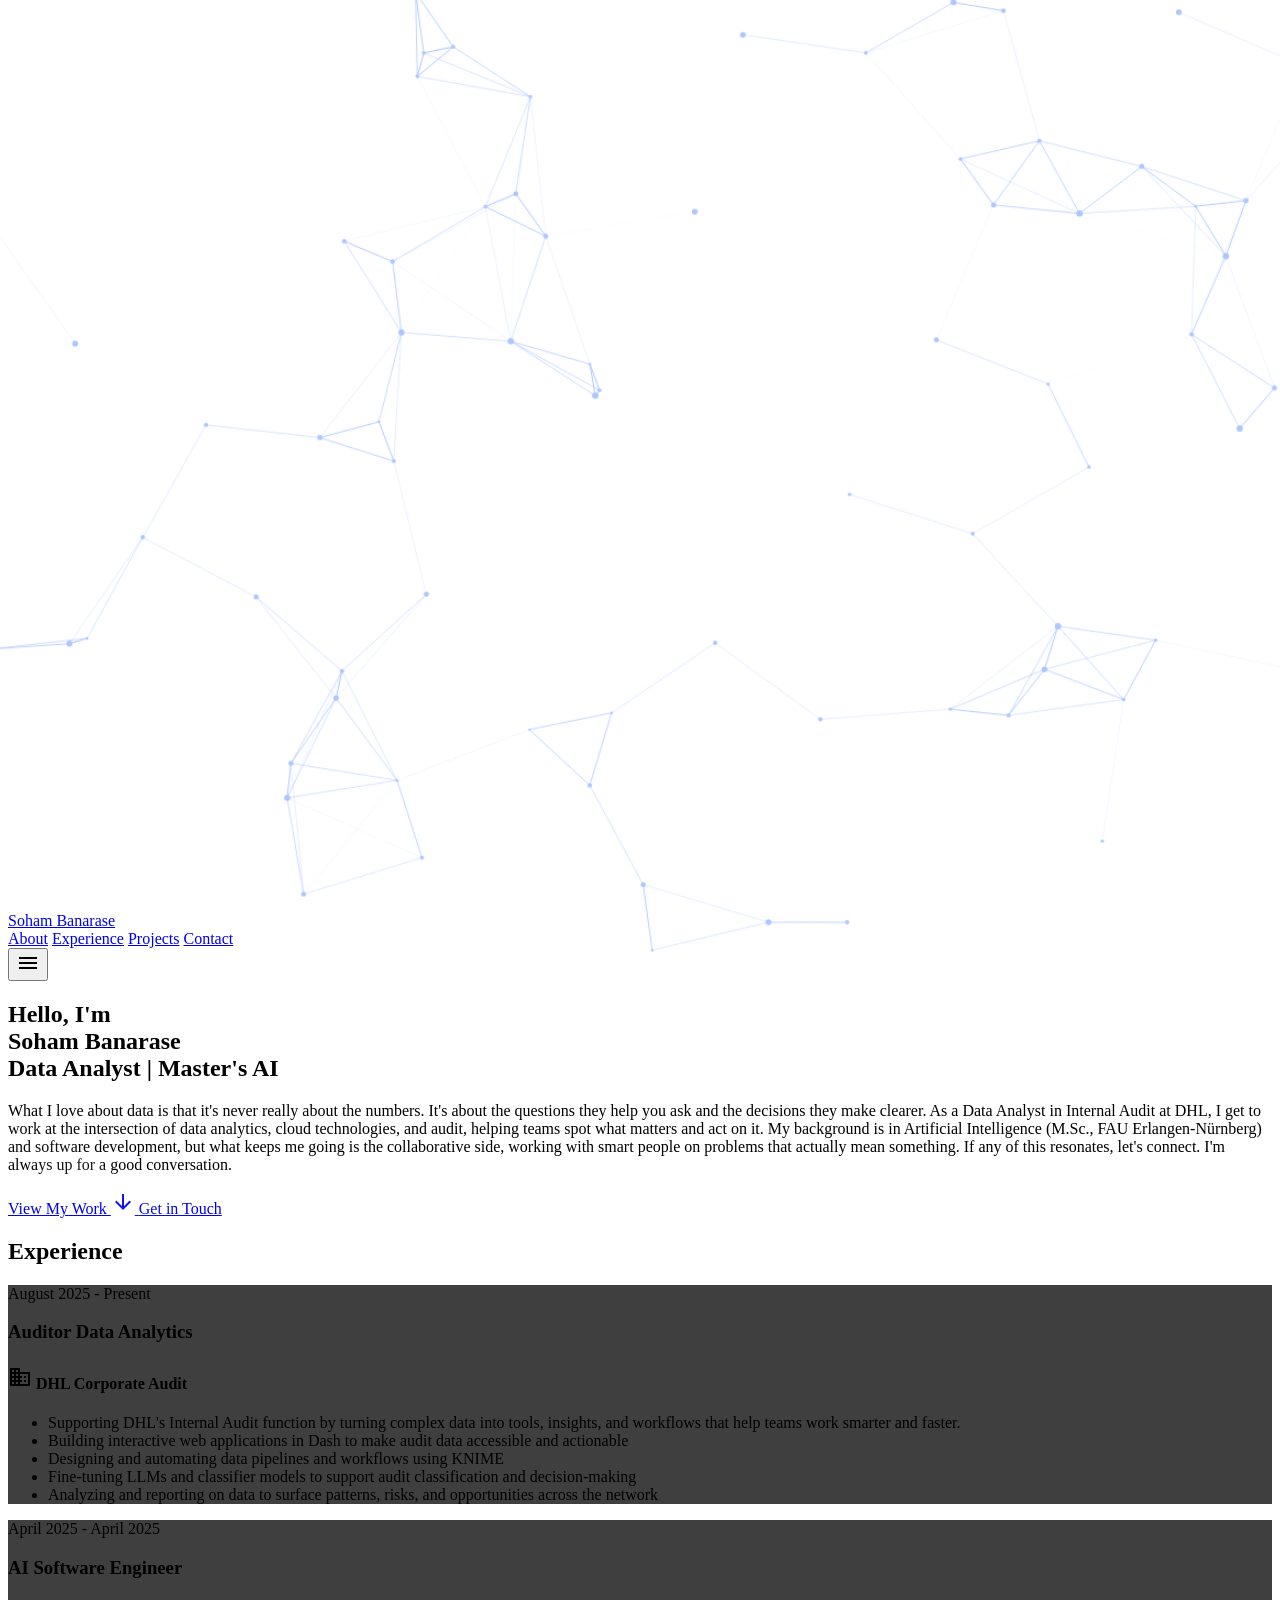
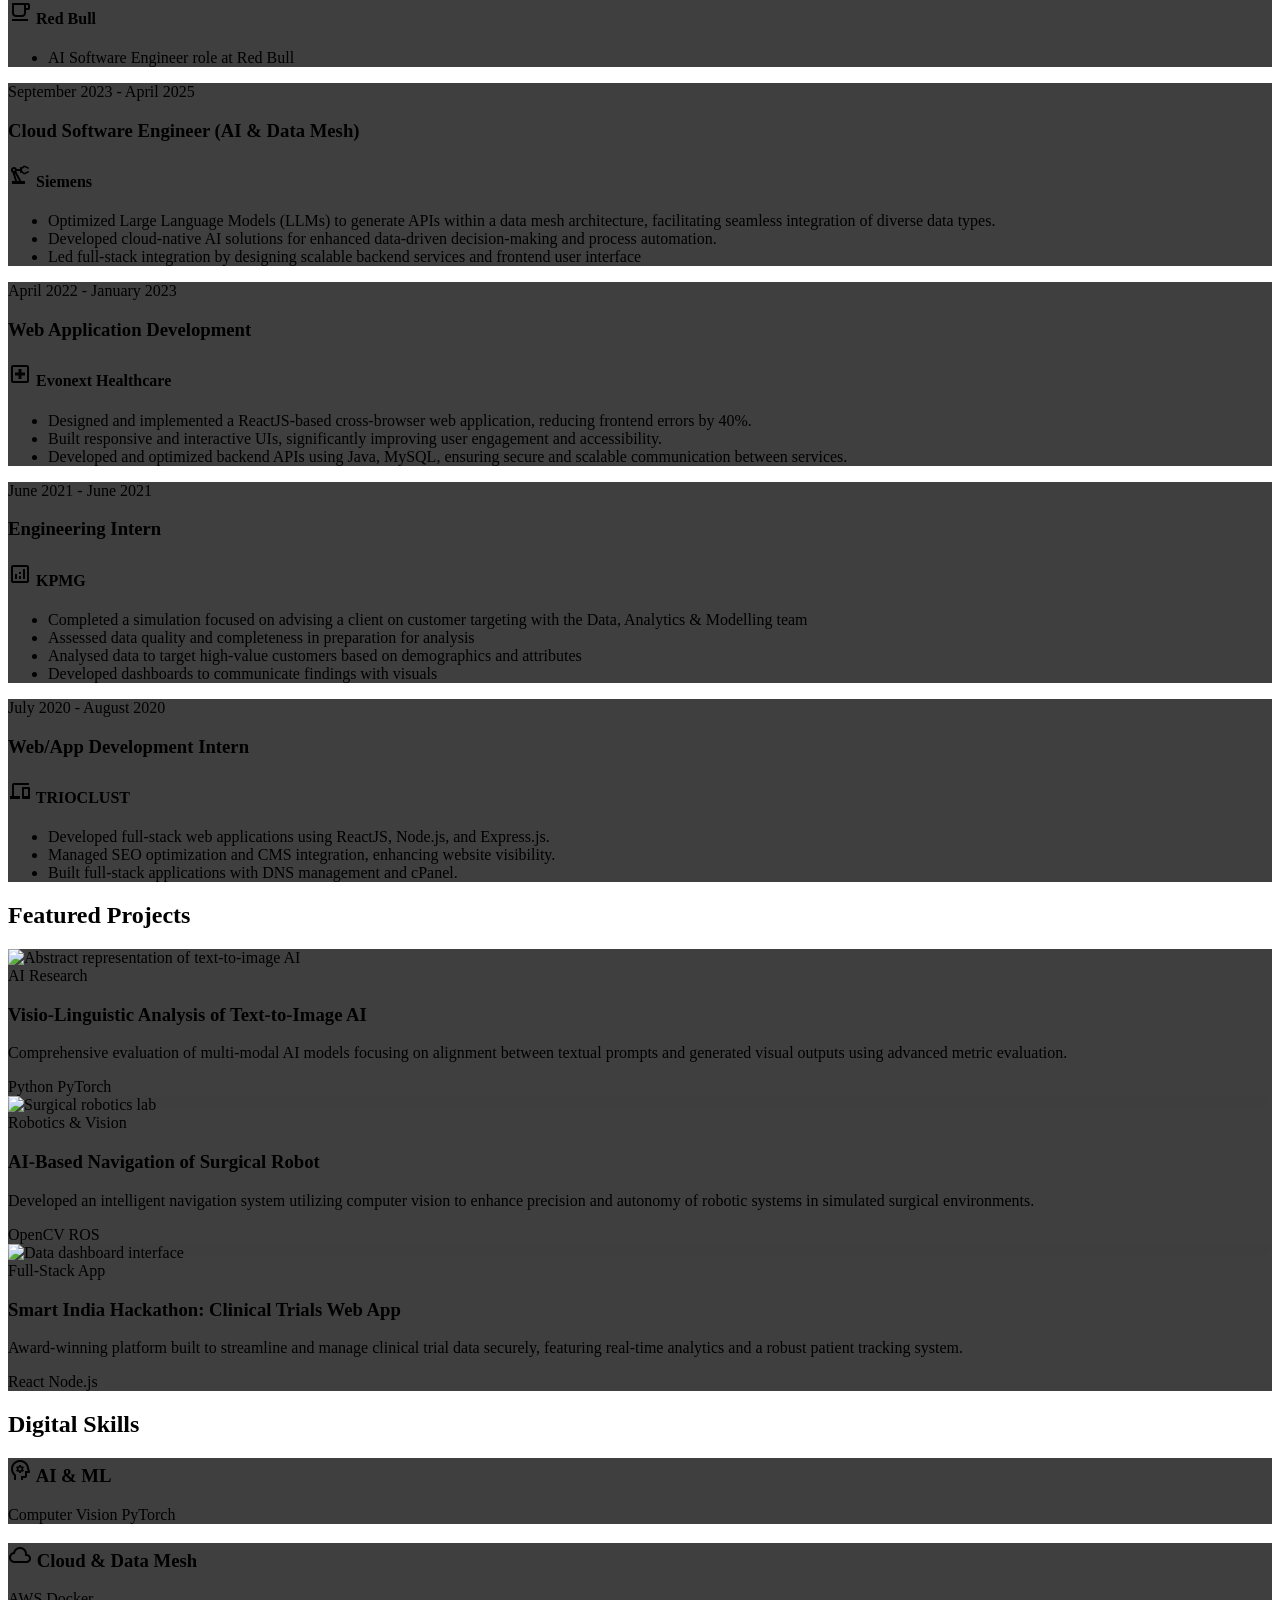
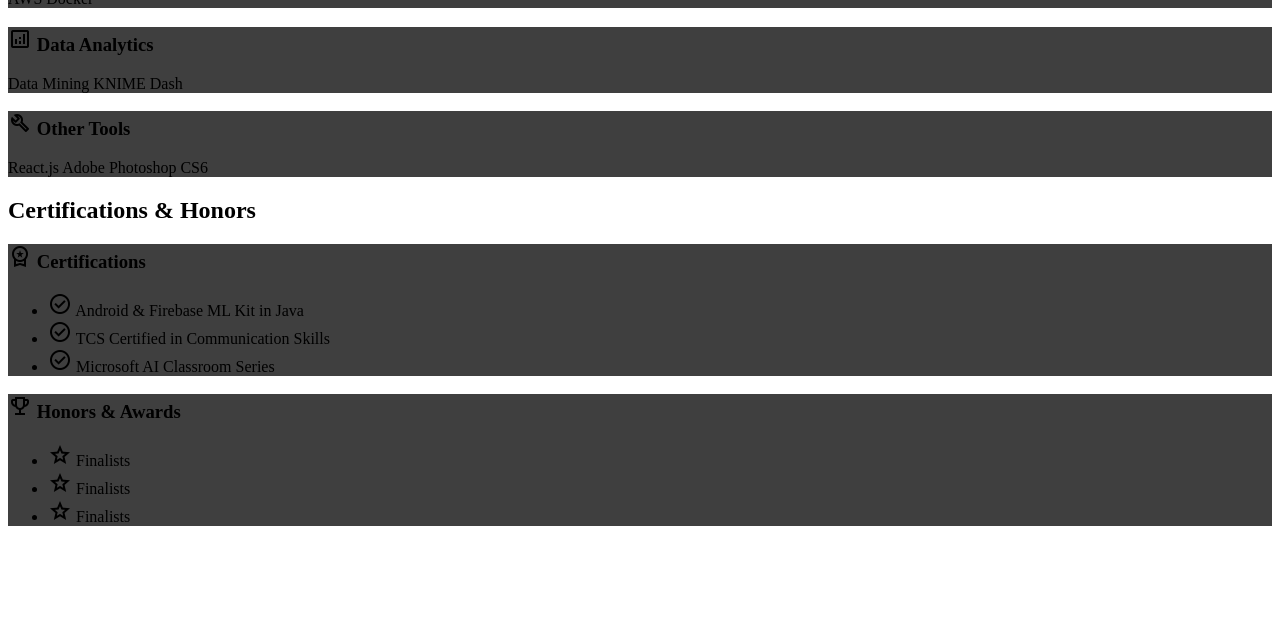
==== commit 81865a70: "Update portfolio with required data and verify frontend Co-authored-by: sohambanarase <70229354+soha" ====
--- a/code.html
+++ b/code.html
@@ -302,9 +302,6 @@
 <a class="text-on-surface-variant font-label-md text-label-md hover:text-primary transition-colors duration-300 cursor-pointer active:scale-95" href="#projects">Projects</a>
 <a class="text-on-surface-variant font-label-md text-label-md hover:text-primary transition-colors duration-300 cursor-pointer active:scale-95" href="#contact">Contact</a>
 </div>
-<a class="hidden md:flex items-center justify-center px-6 py-2 bg-inverse-primary text-white font-label-md text-label-md rounded-full hover:bg-primary-container hover:text-on-primary-container transition-all duration-300 shimmer-btn hover:shadow-lg hover:shadow-primary/20 active:scale-95" href="#">
-                Resume
-            </a>
 <!-- Mobile Menu Button -->
 <button class="md:hidden text-on-surface p-2 hover:text-primary transition-colors">
 <span class="material-symbols-outlined">menu</span>
@@ -320,7 +317,7 @@
 <!-- Filled by JS -->
 </h1>
 <p class="font-body-lg text-body-lg text-on-surface-variant mb-10 max-w-2xl reveal reveal-delay-2">
-                    What I love about data is that it's never really about the numbers. It's about the questions they help you ask and the decisions they make clearer. As a Data Analyst in Internal Audit at DHL, I get to work at the intersection of data analytics, cloud technologies, and audit, helping teams spot what matters and act on it. My background is in Artificial Intelligence (M.Sc., FAU Erlangen-Nürnberg) and software development, but what keeps me going is the collaborative side, working with smart people on problems that actually mean something.
+                    What I love about data is that it's never really about the numbers. It's about the questions they help you ask and the decisions they make clearer. As a Data Analyst in Internal Audit at DHL, I get to work at the intersection of data analytics, cloud technologies, and audit, helping teams spot what matters and act on it. My background is in Artificial Intelligence (M.Sc., FAU Erlangen-Nürnberg) and software development, but what keeps me going is the collaborative side, working with smart people on problems that actually mean something. If any of this resonates, let's connect. I'm always up for a good conversation.
                 </p>
 <div class="flex flex-col sm:flex-row gap-4 w-full sm:w-auto reveal reveal-delay-3">
 <a class="px-8 py-4 bg-inverse-primary text-white font-label-md text-label-md rounded-full hover:bg-primary-container hover:text-on-primary-container transition-all duration-300 text-center flex items-center justify-center gap-2 shimmer-btn hover:shadow-lg hover:shadow-primary/20 active:scale-95 group" href="#projects">
@@ -351,9 +348,13 @@
 <h4 class="font-body-md text-body-md text-on-surface-variant mb-4 flex items-center gap-2">
 <span class="material-symbols-outlined text-[16px]">business</span> DHL Corporate Audit
                         </h4>
-<p class="font-body-md text-body-md text-on-surface-variant">
-                            Supporting DHL's Internal Audit function by turning complex data into tools, insights, and workflows that help teams work smarter and faster. Building interactive web applications in Dash, designing pipelines in KNIME, and fine-tuning LLMs.
-                        </p>
+<ul class="font-body-md text-body-md text-on-surface-variant list-disc pl-5 space-y-2">
+                            <li>Supporting DHL's Internal Audit function by turning complex data into tools, insights, and workflows that help teams work smarter and faster.</li>
+                            <li>Building interactive web applications in Dash to make audit data accessible and actionable</li>
+                            <li>Designing and automating data pipelines and workflows using KNIME</li>
+                            <li>Fine-tuning LLMs and classifier models to support audit classification and decision-making</li>
+                            <li>Analyzing and reporting on data to surface patterns, risks, and opportunities across the network</li>
+                        </ul>
 </div>
 </div>
 <!-- Experience Item 2 -->
@@ -365,8 +366,9 @@
 <h4 class="font-body-md text-body-md text-on-surface-variant mb-4 flex items-center gap-2">
 <span class="material-symbols-outlined text-[16px]">local_cafe</span> Red Bull
                         </h4>
-<p class="font-body-md text-body-md text-on-surface-variant">
-</p>
+<ul class="font-body-md text-body-md text-on-surface-variant list-disc pl-5 space-y-2">
+                            <li>AI Software Engineer role at Red Bull</li>
+                        </ul>
 </div>
 </div>
 <!-- Experience Item 3 -->
@@ -378,9 +380,11 @@
 <h4 class="font-body-md text-body-md text-on-surface-variant mb-4 flex items-center gap-2">
 <span class="material-symbols-outlined text-[16px]">precision_manufacturing</span> Siemens
                         </h4>
-<p class="font-body-md text-body-md text-on-surface-variant">
-                            Optimized LLMs to generate APIs within a data mesh architecture, developed cloud-native AI solutions, and led full-stack integration.
-                        </p>
+<ul class="font-body-md text-body-md text-on-surface-variant list-disc pl-5 space-y-2">
+                            <li>Optimized Large Language Models (LLMs) to generate APIs within a data mesh architecture, facilitating seamless integration of diverse data types.</li>
+                            <li>Developed cloud-native AI solutions for enhanced data-driven decision-making and process automation.</li>
+                            <li>Led full-stack integration by designing scalable backend services and frontend user interface</li>
+                        </ul>
 </div>
 </div>
 <!-- Experience Item 4 -->
@@ -392,9 +396,11 @@
 <h4 class="font-body-md text-body-md text-on-surface-variant mb-4 flex items-center gap-2">
 <span class="material-symbols-outlined text-[16px]">local_hospital</span> Evonext Healthcare
                         </h4>
-<p class="font-body-md text-body-md text-on-surface-variant">
-                            Designed and implemented a ReactJS-based web application, built responsive UIs, and optimized backend APIs.
-                        </p>
+<ul class="font-body-md text-body-md text-on-surface-variant list-disc pl-5 space-y-2">
+                            <li>Designed and implemented a ReactJS-based cross-browser web application, reducing frontend errors by 40%.</li>
+                            <li>Built responsive and interactive UIs, significantly improving user engagement and accessibility.</li>
+                            <li>Developed and optimized backend APIs using Java, MySQL, ensuring secure and scalable communication between services.</li>
+                        </ul>
 </div>
 </div>
 <!-- Experience Item 5 -->
@@ -406,9 +412,12 @@
 <h4 class="font-body-md text-body-md text-on-surface-variant mb-4 flex items-center gap-2">
 <span class="material-symbols-outlined text-[16px]">analytics</span> KPMG
                         </h4>
-<p class="font-body-md text-body-md text-on-surface-variant">
-                            Assessed data quality and developed dashboards to target high-value customers.
-                        </p>
+<ul class="font-body-md text-body-md text-on-surface-variant list-disc pl-5 space-y-2">
+                            <li>Completed a simulation focused on advising a client on customer targeting with the Data, Analytics & Modelling team</li>
+                            <li>Assessed data quality and completeness in preparation for analysis</li>
+                            <li>Analysed data to target high-value customers based on demographics and attributes</li>
+                            <li>Developed dashboards to communicate findings with visuals</li>
+                        </ul>
 </div>
 </div>
 <!-- Experience Item 6 -->
@@ -420,9 +429,11 @@
 <h4 class="font-body-md text-body-md text-on-surface-variant mb-4 flex items-center gap-2">
 <span class="material-symbols-outlined text-[16px]">devices</span> TRIOCLUST
                         </h4>
-<p class="font-body-md text-body-md text-on-surface-variant">
-                            Developed full-stack web applications using ReactJS, Node.js, and Express.js.
-                        </p>
+<ul class="font-body-md text-body-md text-on-surface-variant list-disc pl-5 space-y-2">
+                            <li>Developed full-stack web applications using ReactJS, Node.js, and Express.js.</li>
+                            <li>Managed SEO optimization and CMS integration, enhancing website visibility.</li>
+                            <li>Built full-stack applications with DNS management and cPanel.</li>
+                        </ul>
 </div>
 </div>
 </div>
@@ -548,6 +559,7 @@
                     </h3>
 <div class="flex flex-wrap gap-3">
 <span class="px-4 py-2 bg-surface-container-high rounded-full font-label-md text-label-md text-on-surface border border-surface-border skill-tag">React.js</span>
+<span class="px-4 py-2 bg-surface-container-high rounded-full font-label-md text-label-md text-on-surface border border-surface-border skill-tag">Adobe Photoshop CS6</span>
 </div>
 </div>
 </div>
@@ -558,19 +570,51 @@
 <h2 class="font-headline-lg text-headline-lg md:font-headline-lg-mobile md:text-headline-lg-mobile text-on-surface mb-4">Certifications &amp; Honors</h2>
 <div class="w-12 h-1 bg-primary rounded-full transition-all duration-500 hover:w-24"></div>
 </div>
-<div class="grid grid-cols-1 md:grid-cols-2 gap-8">
-<div class="glass-panel p-8 rounded-xl reveal reveal-delay-1 hover:border-primary/50 transition-colors duration-300 cursor-default">
-<h3 class="font-headline-md text-headline-md text-on-surface mb-2">Android &amp; Firebase ML Kit in Java</h3>
-</div>
-<div class="glass-panel p-8 rounded-xl reveal reveal-delay-2 hover:border-primary/50 transition-colors duration-300 cursor-default">
-<h3 class="font-headline-md text-headline-md text-on-surface mb-2">Microsoft AI Classroom Series</h3>
-</div>
-<div class="glass-panel p-8 rounded-xl reveal reveal-delay-3 hover:border-primary/50 transition-colors duration-300 cursor-default">
-<h3 class="font-headline-md text-headline-md text-on-surface mb-2">TCS Certified in Communication Skills</h3>
-</div>
-<div class="glass-panel p-8 rounded-xl reveal reveal-delay-4 hover:border-primary/50 transition-colors duration-300 cursor-default">
-<h3 class="font-headline-md text-headline-md text-on-surface mb-2">Smart India Hackathon Finalist</h3>
-</div>
+
+<div class="grid grid-cols-1 lg:grid-cols-2 gap-8">
+    <!-- Certifications -->
+    <div class="glass-panel p-8 rounded-xl reveal reveal-delay-1 flex flex-col hover:-translate-y-2 transition-transform duration-300 group">
+        <h3 class="font-headline-md text-headline-md text-on-surface mb-6 flex items-center gap-3 group-hover:text-primary transition-colors">
+            <span class="material-symbols-outlined text-primary transition-transform duration-300 group-hover:rotate-12 group-hover:scale-110">workspace_premium</span>
+            Certifications
+        </h3>
+        <ul class="font-body-md text-body-md text-on-surface-variant list-none space-y-4">
+            <li class="flex items-start gap-3">
+                <span class="material-symbols-outlined text-primary text-[20px] mt-1">check_circle</span>
+                <span>Android &amp; Firebase ML Kit in Java</span>
+            </li>
+            <li class="flex items-start gap-3">
+                <span class="material-symbols-outlined text-primary text-[20px] mt-1">check_circle</span>
+                <span>TCS Certified in Communication Skills</span>
+            </li>
+            <li class="flex items-start gap-3">
+                <span class="material-symbols-outlined text-primary text-[20px] mt-1">check_circle</span>
+                <span>Microsoft AI Classroom Series</span>
+            </li>
+        </ul>
+    </div>
+
+    <!-- Honors & Awards -->
+    <div class="glass-panel p-8 rounded-xl reveal reveal-delay-2 flex flex-col hover:-translate-y-2 transition-transform duration-300 group">
+        <h3 class="font-headline-md text-headline-md text-on-surface mb-6 flex items-center gap-3 group-hover:text-primary transition-colors">
+            <span class="material-symbols-outlined text-primary transition-transform duration-300 group-hover:rotate-12 group-hover:scale-110">emoji_events</span>
+            Honors &amp; Awards
+        </h3>
+        <ul class="font-body-md text-body-md text-on-surface-variant list-none space-y-4">
+            <li class="flex items-start gap-3">
+                <span class="material-symbols-outlined text-primary text-[20px] mt-1">star</span>
+                <span>Finalists</span>
+            </li>
+            <li class="flex items-start gap-3">
+                <span class="material-symbols-outlined text-primary text-[20px] mt-1">star</span>
+                <span>Finalists</span>
+            </li>
+            <li class="flex items-start gap-3">
+                <span class="material-symbols-outlined text-primary text-[20px] mt-1">star</span>
+                <span>Finalists</span>
+            </li>
+        </ul>
+    </div>
 </div>
 </section>
 </main>
@@ -582,7 +626,7 @@
 <a class="font-body-md text-body-md text-on-surface-variant hover:text-primary transition-colors duration-300" href="mailto:sohambanarase1999@gmail.com">sohambanarase1999@gmail.com</a>
 </div>
 <div class="flex gap-6">
-<a class="text-on-secondary-container hover:text-primary transition-all hover:-translate-y-1 duration-300 font-label-md text-label-md flex items-center gap-1" href="https://linkedin.com/in/sohambanarase">
+<a class="text-on-secondary-container hover:text-primary transition-all hover:-translate-y-1 duration-300 font-label-md text-label-md flex items-center gap-1" href="https://www.linkedin.com/in/sohambanarase">
                     LinkedIn
                 </a>
 <a class="text-on-secondary-container hover:text-primary transition-all hover:-translate-y-1 duration-300 font-label-md text-label-md flex items-center gap-1" href="https://github.com/sohambanarase">
@@ -642,12 +686,31 @@
         });
     }
 
-    // Parallax Background Effect
+    // Network Canvas Animation & Interaction
+    const canvas = document.getElementById('network-canvas');
+    const ctx = canvas.getContext('2d');
+
+    let particlesArray;
+
+    canvas.width = window.innerWidth;
+    canvas.height = window.innerHeight;
+
+    // Mouse object for interaction
+    let mouse = {
+        x: null,
+        y: null,
+        radius: (canvas.height / 80) * (canvas.width / 80)
+    };
+
+    // Parallax Background Effect & Mouse Tracking
     if (!prefersReducedMotion) {
         const canvasEl = document.getElementById('network-canvas');
         const glowEl = document.getElementById('glow-bg');
         
         document.addEventListener('mousemove', (e) => {
+            mouse.x = e.clientX;
+            mouse.y = e.clientY;
+
             const mouseX = e.clientX / window.innerWidth - 0.5;
             const mouseY = e.clientY / window.innerHeight - 0.5;
             
@@ -657,16 +720,19 @@
                 glowEl.style.transform = `translate(calc(-50% + ${mouseX * -40}px), calc(-50% + ${mouseY * -40}px))`;
             });
         });
+
+        // Fix mouse position on scroll for interaction effect
+        window.addEventListener('scroll', () => {
+             // Optional: reset mouse if scrolling fast to prevent stuck repulsion
+             // mouse.x = null;
+        });
+
+        // Clear mouse when it leaves window
+        window.addEventListener('mouseout', () => {
+            mouse.x = undefined;
+            mouse.y = undefined;
+        });
     }
-
-    // Network Canvas Animation
-    const canvas = document.getElementById('network-canvas');
-    const ctx = canvas.getContext('2d');
-    
-    let particlesArray;
-
-    canvas.width = window.innerWidth;
-    canvas.height = window.innerHeight;
 
     class Particle {
         constructor(x, y, directionX, directionY, size, color) {
@@ -676,6 +742,9 @@
             this.directionY = directionY;
             this.size = size;
             this.color = color;
+            this.baseX = this.x; // for return to origin
+            this.baseY = this.y;
+            this.density = (Math.random() * 30) + 1;
         }
         draw() {
             ctx.beginPath();
@@ -684,14 +753,53 @@
             ctx.fill();
         }
         update() {
+            // Collision detection with mouse (repulsion effect)
+            if (mouse.x != null && !prefersReducedMotion) {
+                // Adjust for parallax scale and translation to make hitboxes match visually
+                // A simplified repulsion calculation
+                let dx = mouse.x - this.x;
+                let dy = mouse.y - this.y;
+                let distance = Math.sqrt(dx * dx + dy * dy);
+                let forceDirectionX = dx / distance;
+                let forceDirectionY = dy / distance;
+                let maxDistance = mouse.radius;
+                let force = (maxDistance - distance) / maxDistance;
+                let directionX = forceDirectionX * force * this.density;
+                let directionY = forceDirectionY * force * this.density;
+
+                if (distance < mouse.radius) {
+                    this.x -= directionX;
+                    this.y -= directionY;
+                } else {
+                    if (this.x !== this.baseX) {
+                        let dx = this.x - this.baseX;
+                        this.x -= dx / 10;
+                    }
+                    if (this.y !== this.baseY) {
+                        let dy = this.y - this.baseY;
+                        this.y -= dy / 10;
+                    }
+                }
+            }
+
+            // Standard movement
             if (this.x > canvas.width || this.x < 0) {
                 this.directionX = -this.directionX;
             }
             if (this.y > canvas.height || this.y < 0) {
                 this.directionY = -this.directionY;
             }
-            this.x += this.directionX;
-            this.y += this.directionY;
+
+            // Move particle normally if not repulsed
+            this.baseX += this.directionX;
+            this.baseY += this.directionY;
+
+            // if not actively repulsed, follow base
+            if (!mouse.x || Math.sqrt((mouse.x - this.x)**2 + (mouse.y - this.y)**2) >= mouse.radius || prefersReducedMotion) {
+               this.x = this.baseX;
+               this.y = this.baseY;
+            }
+
             this.draw();
         }
     }
